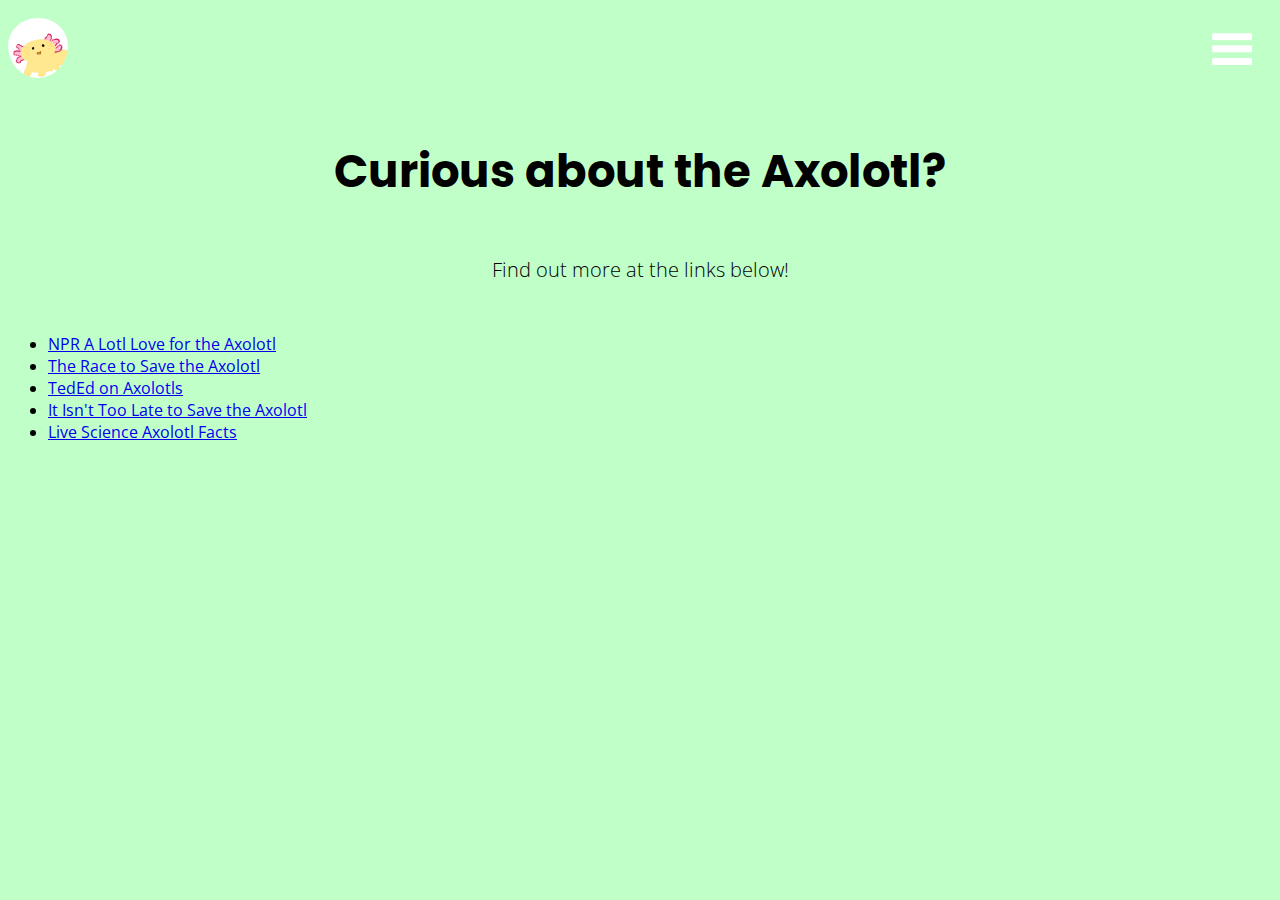
==== articles.html @ 56a9117e "big changes - iPhone & iPad" ====
<!DOCTYPE html>
<html lang="en">
<head>
    <meta charset="UTF-8">
    <meta http-equiv="X-UA-Compatible" content="IE=edge">
    <meta name="viewport" content="width=device-width, initial-scale=1.0">
    <title>Articles</title>

    <link rel="preconnect" href="https://fonts.googleapis.com">
<link rel="preconnect" href="https://fonts.gstatic.com" crossorigin>
<link href="https://fonts.googleapis.com/css2?family=Open+Sans&family=Poppins&display=swap" rel="stylesheet">

    <link rel="stylesheet" href="styles.css" />


</head>
<body>
    <header>
        <nav>
                <img src="blank2.PNG" alt="website logo" class="nav-logo">
            <label for="toggleCheck">
                <img src="hamburg.png" alt="toggle button for menu" class="toggle-icon">
            </label>

            <input type="checkbox" id="toggleCheck">

            <ul class="nav-links">
                <li><a href="index.html">Home</a></li>
                <li><a href="https://www.instagram.com/ally4axolotls/">Instagram</a></li>
                <li><a href="articles.html">Articles</a></li>
            </ul>
        </nav>
    </header>
    <main>
        <h1 id="art">Curious about the Axolotl?<br> <h3 id="sprink">Find out more at the links below!</h3></h1>
        <ul class="nav-links" style="padding-top: 30px;">
            <li><a href="https://www.npr.org/2021/09/13/1036590555/a-lotl-love-for-the-axolotl">NPR A Lotl Love for the Axolotl</a></li>
            <li><a href="https://daily.jstor.org/the-race-to-save-the-axolotl/">The Race to Save the Axolotl</a></li>
            <li><a href="https://www.youtube.com/watch?v=uooR4293p_4">TedEd on Axolotls</a></li>
            <li><a href="https://www.zurich.com/en/media/magazine/2020/it-isnt-too-late-to-save-the-axolotl">It Isn't Too Late to Save the Axolotl</a></li>
            <li><a href="https://www.livescience.com/axolotl-facts.html">Live Science Axolotl Facts</a></li>
        </ul>
    </main>
</body>
</html>
---- styles.css ----
body{
    background-color: rgb(192, 255, 200);
    font-family: 'Open Sans', sans-serif;
}

.homeHeader{
    font-family: 'Poppins', sans-serif;
    padding-top: 55px;
    font-size: 50px;
    text-align: center;
    font-weight: lighter;
    margin-bottom: 0;
}

#homeLinks{
    padding-top:50px;
    display:flex;
    flex-direction: column;
    align-items: center;
}

.pagelinks{
    color:black;
    text-decoration: none;
    text-align: center;
}

.pagelinks :visited{
    color:black;
    text-decoration: none;
}

#headerLogo{
    text-align: center;
    justify-content: center;
}

#headerLogo1{
    text-align: center;
    margin-top:5px;
    margin-right: 20%;
    margin-left: 20%;
    max-width: 60%;
    border-radius: 50%;
}

/*header*/

header{
    margin-top: 0px;
}

.nav-logo{
    width:60px;
    height:60px;
    border-radius: 100%;
    padding-top: 10px;
    padding-bottom: 5px;
}

.toggle-icon {
    width: 40px;
    float:right;
    padding-top: 25px;
    padding-right:20px;
}

nav ul.nav-links{
    background-color: white;
    color: black;
    padding:20px;
    text-decoration: none;
    list-style: none;
    margin:0px;
    display:none;
}

nav ul.nav-links:hover{
    color: grey;
}

nav ul.nav-links :link{
    color: black;
    text-decoration: none;
}

nav ul.nav-links :visited{
    color: black;
    text-decoration: none;
}

#toggleCheck:checked + .nav-links{
    display:block;
}

#toggleCheck{
    display:none;
}

#stickerImg{
    text-align: center;
    padding-top:30px;
    font-family: 'Poppins', sans-serif;
}

#sticker{
    padding-top:15px;
    max-width:80%;
}

#stickerdeets{
    padding-top:25px;
    font-size:10px;
    text-align:center;
    max-width: 60%;
    margin-left:20%;
    font-family: 'Open Sans', sans-serif;
    font-weight: normal;
}

button{
    margin-top: 25px;
    font-size: 20px;
    background-color: white;
    color:black;
    border: none;
    text-decoration: none;
}

#buy1{
    margin-top: 25px;
    font-size: 20px;
    background-color: rgb(192, 255, 200);
    color:black;
    border: none;
    text-decoration: none;
    font-weight: bolder;
}

#buy{
    color:black;
    text-decoration: none;
}

#buy :visited{
    color:black;
    text-decoration: none;
}

#purchase{
    justify-content: center;
    text-align: center;
}

#art{
    text-align: center;
    font-family: 'Poppins', sans-serif;
    padding:20px;
}

#axo{
    font-weight: bolder;
    font-family: 'Poppins', sans-serif;
    font-size: 50px;
    text-align: center;
    margin-top: 0;
}

#sprink{
    font-weight: lighter;
    text-align: center;
}

/*responsive: iPad*/

@media (min-width:768px){

    .homeHeader{
        font-size: 70px;
    }

    #axo{
        font-size: 70px;
    }

    #headerLogo1{
        margin-right: 30%;
        margin-left: 30%;
        max-width:40%
    }

    #homeLinks{
        font-size:21px;
    }

    #sticker{
        max-width:60%;
        margin-left:20%;
        margin-right: 20%;
    }

    #buy1{
        margin-top: 45px;
    }

    #buy{
        font-size: 35px;
    }

    h2{
        font-size:45px;
    }

    #stickerdeets{
        margin-bottom: 25px;
    }

    #art{
        font-size: 45px;
    }

    #sprink{
        font-size: 20px;
    }

}
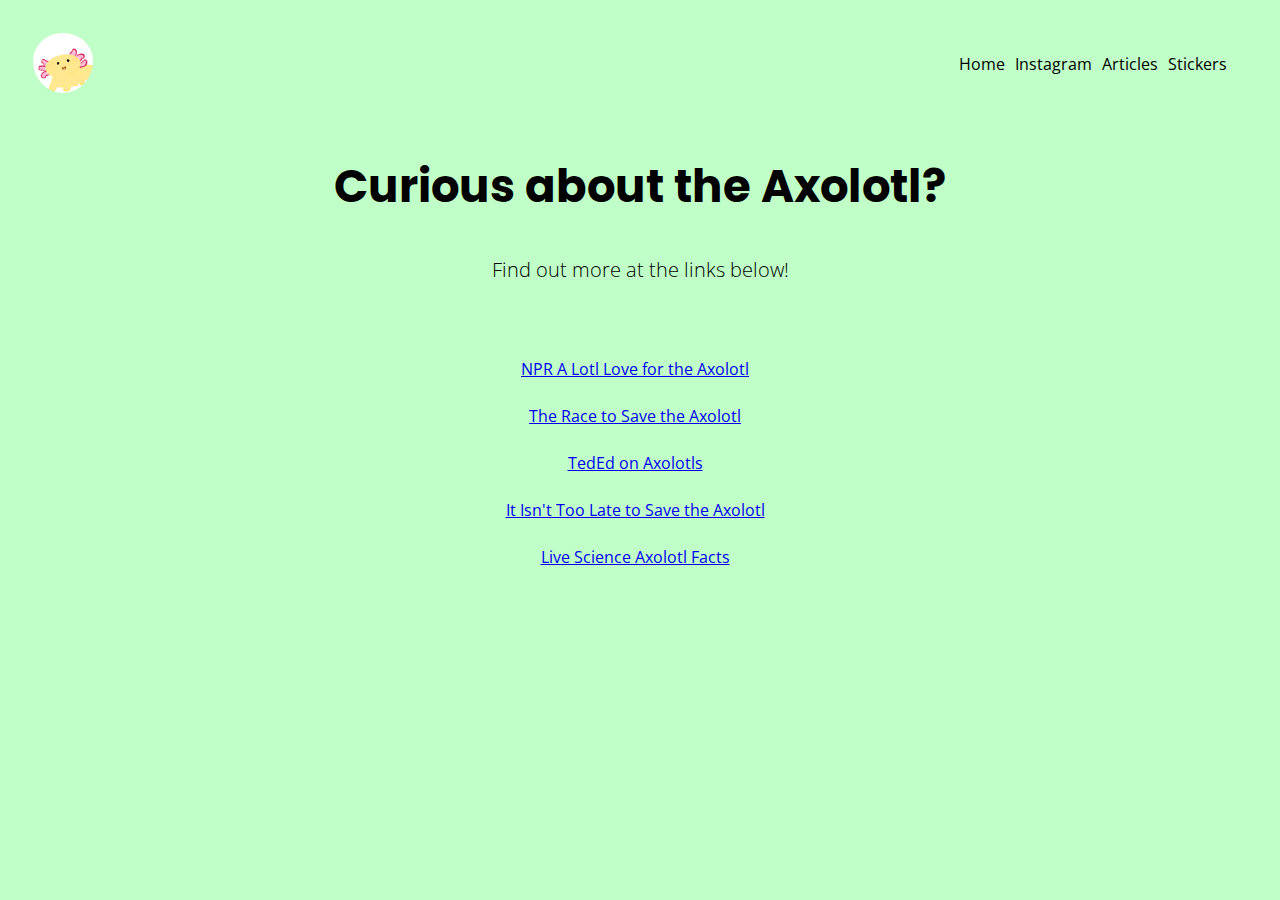
==== commit 4b9b9906: "laptop media" ====
--- a/articles.html
+++ b/articles.html
@@ -28,6 +28,7 @@
                 <li><a href="index.html">Home</a></li>
                 <li><a href="https://www.instagram.com/ally4axolotls/">Instagram</a></li>
                 <li><a href="articles.html">Articles</a></li>
+                <li><a href="stickers-page.html">Stickers</a></li>
             </ul>
         </nav>
     </header>
--- a/styles.css
+++ b/styles.css
@@ -73,10 +73,6 @@
     list-style: none;
     margin:0px;
     display:none;
-}
-
-nav ul.nav-links:hover{
-    color: grey;
 }
 
 nav ul.nav-links :link{
@@ -223,4 +219,123 @@
         font-size: 20px;
     }
 
+}
+
+
+/*responsive: Laptop*/
+
+@media (min-width:1240px){
+
+    .homeHeader{
+        font-size: 50px;
+    }
+
+    #axo{
+        font-size: 50px;
+    }
+
+    #headerLogo1{
+        margin-left: 45%;
+        margin-right: 45%;
+        max-width: 10%;
+    }
+
+    #homeLinks{
+        flex-direction: row;
+        list-style: none;
+        text-align: center;
+        margin-left: 40%;
+        margin-right: 40%;
+        padding-right: 0;
+        padding-left: 25px;
+    }
+
+    #homeLinks li :hover{
+        color:rgb(255, 0, 128);
+    }
+
+    #homeLinks li{
+        margin-right: 10px;
+    }
+
+    .nav-links{
+        text-align: center;
+        list-style: none;
+        padding:0;
+    }
+
+    #art{
+        padding-bottom: 5px;
+    }
+
+    #stickerdeets{
+        margin-left: 30%;
+        margin-right:30%;
+    }
+
+    #buy{
+        font-size: 27px;
+    }
+
+    #buy:hover{
+        color:rgb(255, 0, 128);
+    }
+
+    #sticker{
+        max-width:20%;
+        margin-left:40%;
+        margin-right: 40%;
+    }
+
+    h2{
+        font-size:35px;
+        padding-top: 0;
+        margin-top: 0;
+    }
+
+    #toggleCheck:checked + .nav-links{
+        display:flex;
+    }
+
+    header{
+        margin-top: 0px;
+    }
+    
+    .nav-logo{
+        width:60px;
+        height:60px;
+        border-radius: 100%;
+        padding-top: 10px;
+        padding-bottom: 5px;
+    }
+    
+    .toggle-icon {
+        display:none;
+    }
+    
+    nav ul.nav-links{
+        background-color: rgb(192, 255, 200);
+        padding:20px;
+        text-decoration: none;
+        list-style: none;
+        margin:0px;
+        display:flex;
+        flex-direction: row;
+        float: right;
+        padding-right:35px;
+    }
+
+    .nav-links li{
+        margin-right: 10px;
+        margin-top: 25px;
+    }
+
+    .nav-logo{
+        margin-left: 25px;
+        margin-top: 15px;
+    }
+
+    nav ul.nav-links li:hover{
+        background-color: rgb(246, 255, 247);
+    }
 }